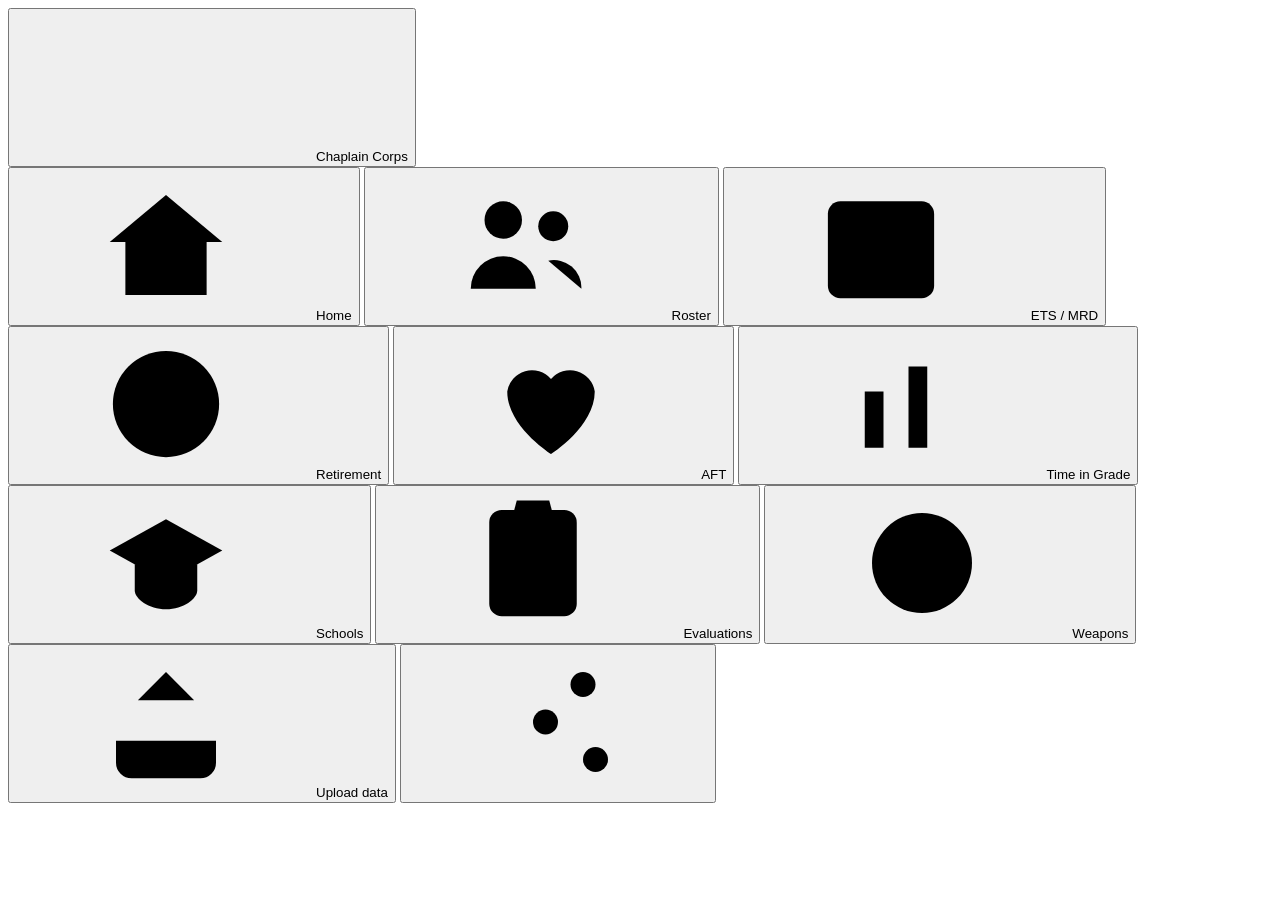
==== src/index.html @ 3e162c18 "Chaplain Corps Dashboard design draft (fictional test data)" ====
<!doctype html>
<html lang="en">
<head>
<meta charset="utf-8">
<meta name="viewport" content="width=device-width, initial-scale=1">
<title>Chaplain Corps Dashboard</title>
<link rel="icon" href="data:image/svg+xml,%3Csvg xmlns='http://www.w3.org/2000/svg' viewBox='0 0 32 32'%3E%3Crect width='32' height='32' rx='8' fill='%231e3a8a'/%3E%3Cpath d='M16 7v18M8 13h16' stroke='white' stroke-width='3' stroke-linecap='round'/%3E%3C/svg%3E">
<style>
/*@@CSS@@*/
</style>
</head>
<body>
<svg width="0" height="0" style="position:absolute" aria-hidden="true">
  <defs>
    <symbol id="i-home" viewBox="0 0 24 24"><path d="M3 11.5 12 4l9 7.5"/><path d="M5.5 9.8V20h13V9.8"/><path d="M10 20v-5.5h4V20"/></symbol>
    <symbol id="i-ros" viewBox="0 0 24 24"><circle cx="9" cy="8" r="3"/><path d="M3.8 19a5.2 5.2 0 0 1 10.4 0"/><circle cx="17" cy="9" r="2.4"/><path d="M16.2 14.5a4.4 4.4 0 0 1 5.3 4.5"/></symbol>
    <symbol id="i-ets" viewBox="0 0 24 24"><rect x="3.5" y="5" width="17" height="15.5" rx="2"/><path d="M3.5 10h17"/><path d="M8 3v4M16 3v4"/><path d="M8 14.5h3.5M8 17.5h8"/></symbol>
    <symbol id="i-ret" viewBox="0 0 24 24"><circle cx="12" cy="12" r="8.5"/><path d="M12 7.5V12l3.2 2.2"/></symbol>
    <symbol id="i-aft" viewBox="0 0 24 24"><path d="M12 20s-7-4.4-7-10a4 4 0 0 1 7-2 4 4 0 0 1 7 2c0 5.6-7 10-7 10z"/></symbol>
    <symbol id="i-tig" viewBox="0 0 24 24"><path d="M4 19h16"/><path d="M7 19V10h3v9M14 19V6h3v13"/></symbol>
    <symbol id="i-sch" viewBox="0 0 24 24"><path d="M3 10 12 5l9 5-9 5-9-5z"/><path d="M7 12.2v4.2c0 1.3 2.2 3 5 3s5-1.7 5-3v-4.2"/><path d="M20.5 10.5V16"/></symbol>
    <symbol id="i-eval" viewBox="0 0 24 24"><rect x="5" y="3.5" width="14" height="17" rx="2"/><path d="M8.5 8.5h7M8.5 12h7M8.5 15.5h4"/><path d="m9 3.5.4-1.5h5.2L15 3.5"/></symbol>
    <symbol id="i-wpn" viewBox="0 0 24 24"><circle cx="12" cy="12" r="8"/><circle cx="12" cy="12" r="4"/><path d="M12 2v3M12 19v3M2 12h3M19 12h3"/></symbol>
    <symbol id="i-upload" viewBox="0 0 24 24"><path d="M12 15V4"/><path d="m7.5 8.5 4.5-4.5 4.5 4.5"/><path d="M4 15v3.5A2.5 2.5 0 0 0 6.5 21h11a2.5 2.5 0 0 0 2.5-2.5V15"/></symbol>
    <symbol id="i-info" viewBox="0 0 24 24"><path d="M4 6h10M18 6h2M4 12h4M12 12h8M4 18h12M20 18h0"/><circle cx="16" cy="6" r="2"/><circle cx="10" cy="12" r="2"/><circle cx="18" cy="18" r="2"/></symbol>
    <symbol id="i-cross" viewBox="0 0 24 24"><path d="M12 4v16M5 9h14"/></symbol>
  </defs>
</svg>

<header class="top">
  <div class="wrap bar">
    <button class="brand" type="button" data-go="home" aria-label="Home">
      <span class="mark"><svg class="ic"><use href="#i-cross"/></svg></span><span class="bname">Chaplain Corps</span>
    </button>
    <nav class="tabs" id="tabs" aria-label="Pages">
      <button type="button" data-go="home"><svg class="ic"><use href="#i-home"/></svg><span>Home</span></button>
      <button type="button" data-go="roster"><svg class="ic"><use href="#i-ros"/></svg><span>Roster</span></button>
      <button type="button" data-go="ets"><svg class="ic"><use href="#i-ets"/></svg><span>ETS / MRD</span></button>
      <button type="button" data-go="retire"><svg class="ic"><use href="#i-ret"/></svg><span>Retirement</span></button>
      <button type="button" data-go="aft"><svg class="ic"><use href="#i-aft"/></svg><span>AFT</span></button>
      <button type="button" data-go="tig"><svg class="ic"><use href="#i-tig"/></svg><span>Time in Grade</span></button>
      <button type="button" data-go="schools"><svg class="ic"><use href="#i-sch"/></svg><span>Schools</span></button>
      <button type="button" data-go="evals"><svg class="ic"><use href="#i-eval"/></svg><span>Evaluations</span></button>
      <button type="button" data-go="weapons"><svg class="ic"><use href="#i-wpn"/></svg><span>Weapons</span></button>
    </nav>
    <div class="tools">
      <span class="asof" id="asOf"></span>
      <button class="btn primary" id="btnUpload" type="button" title="Choose the personnel report and/or the address report. Excel or CSV, recognised by headers."><svg class="ic"><use href="#i-upload"/></svg><span>Upload data</span></button>
      <input type="file" id="fileInput" accept=".xlsx,.xlsm,.xls,.csv" multiple hidden>
      <button class="iconbtn" id="btnInfo" type="button" title="Data details" aria-label="Data details" aria-controls="drawer" aria-expanded="false"><svg class="ic"><use href="#i-info"/></svg></button>
    </div>
  </div>
</header>

<main class="wrap" id="main">
  <section class="page" id="page-home" aria-label="Home"></section>
  <section class="page" id="page-roster" hidden aria-label="Roster"></section>
  <section class="page" id="page-ets" hidden aria-label="ETS and MRD"></section>
  <section class="page" id="page-retire" hidden aria-label="Retirement"></section>
  <section class="page" id="page-aft" hidden aria-label="AFT"></section>
  <section class="page" id="page-tig" hidden aria-label="Time in Grade"></section>
  <section class="page" id="page-schools" hidden aria-label="Schools"></section>
  <section class="page" id="page-evals" hidden aria-label="Evaluations"></section>
  <section class="page" id="page-weapons" hidden aria-label="Weapons"></section>
</main>

<div class="scrim" id="scrim" hidden></div>
<aside class="drawer" id="drawer" hidden aria-label="Data details">
  <div class="dhead"><h2>Data details</h2><button class="iconbtn" id="btnClose" type="button" aria-label="Close">&times;</button></div>
  <p class="dstate" id="dState"></p>
  <div class="dactions">
    <button class="btn primary sm" type="button" data-upload="1"><svg class="ic"><use href="#i-upload"/></svg>Upload files</button>
    <button class="btn sm" id="btnSave" type="button" title="Download one HTML file with the current data built in">Save with data</button>
    <button class="btn ghost sm" id="btnReset" type="button">Reset to test data</button>
  </div>
  <div class="dactions" id="dSamples"></div>
  <h3>Datasets</h3>
  <div class="tablewrap"><table class="grid files" id="tFiles"><thead><tr><th>Dataset</th><th>File</th><th class="num">Rows</th><th>Notes</th></tr></thead><tbody></tbody></table></div>
  <details class="dsec" open><summary>Join and unmatched names</summary><div class="loadreport" id="dJoin"></div></details>
  <details class="dsec" open><summary>Religion codes</summary><div class="loadreport" id="dRel"></div></details>
  <details class="dsec"><summary>Columns each file needs</summary><div class="loadreport" id="dSchema"></div></details>
  <details class="dsec"><summary>How the numbers work</summary>
    <div class="loadreport">
      <ul>
        <li>The personnel report often repeats a Soldier once for every physical-fitness or weapon-qualification date. The dashboard keeps <strong>one row per Full Name</strong> and uses the <strong>most recent</strong> Physical Fitness Test Effective Date (and that row&rsquo;s AFT result) and the <strong>most recent</strong> Weapon Qualification Date (and that row&rsquo;s qualification). Other fields take the first non-blank value.</li>
        <li>Soldier Job Code drops a leading <strong>E</strong> or <strong>O</strong> (O56A becomes 56A). Component (officer vs enlisted) is taken from that prefix when present, otherwise from rank. Officers use Mandatory Removal Date / RCP as their expiration; enlisted Soldiers use ETS.</li>
        <li>Home Assignment Grade Entry Date is shown as <strong>Date of Rank</strong>. Time in grade is measured to the data as-of date. Four years or more is flagged; six years or more is a stronger flag.</li>
        <li>The address report is joined by <strong>Last Name + First Name</strong> matching the start of Full Name (SMITH + JOHN matches SMITH JOHN DEAN). Case and extra spaces are ignored. Home address, city, state and ZIP are combined into one address. Preferred phone, home email and BN Name come from that report.</li>
        <li>Religion Code is translated with the standard DoD/USMC manpower religious-preference list (BB is Baptist Bible Fellowship, NC is Primitive Methodist Church, and so on). Unknown codes are shown as entered; if the report also has a short description, that is shown too.</li>
        <li>Weapon qualifications all count as passing. Ranking is Expert (highest), then Sharpshooter, then Marksman.</li>
        <li>AFT values are normalised to Passed or Failed. Evaluation currency is flagged after 12 months and more strongly after 15 months (or if the date is missing). Weapon qualification is flagged after 12 months.</li>
        <li>Files are recognised by their header row, not their name. Column names are matched ignoring case, spacing and punctuation. A title row above the headers is skipped.</li>
        <li>Everything runs in this file on your computer. Nothing is uploaded to a server. A &ldquo;Save with data&rdquo; file contains whatever you loaded &mdash; treat it with the same protection as the source reports.</li>
      </ul>
    </div>
  </details>
</aside>
<div class="dropover" id="dropOver" hidden><div><svg class="ic big"><use href="#i-upload"/></svg><p>Drop files to load</p></div></div>
<div class="toast" id="toast" role="status" hidden></div>

<script>window.__dashSrc = document.documentElement.outerHTML; /* page markup before any script runs; used by "Save with data" */</script>
<!--@@SCRIPTS@@-->
</body>
</html>
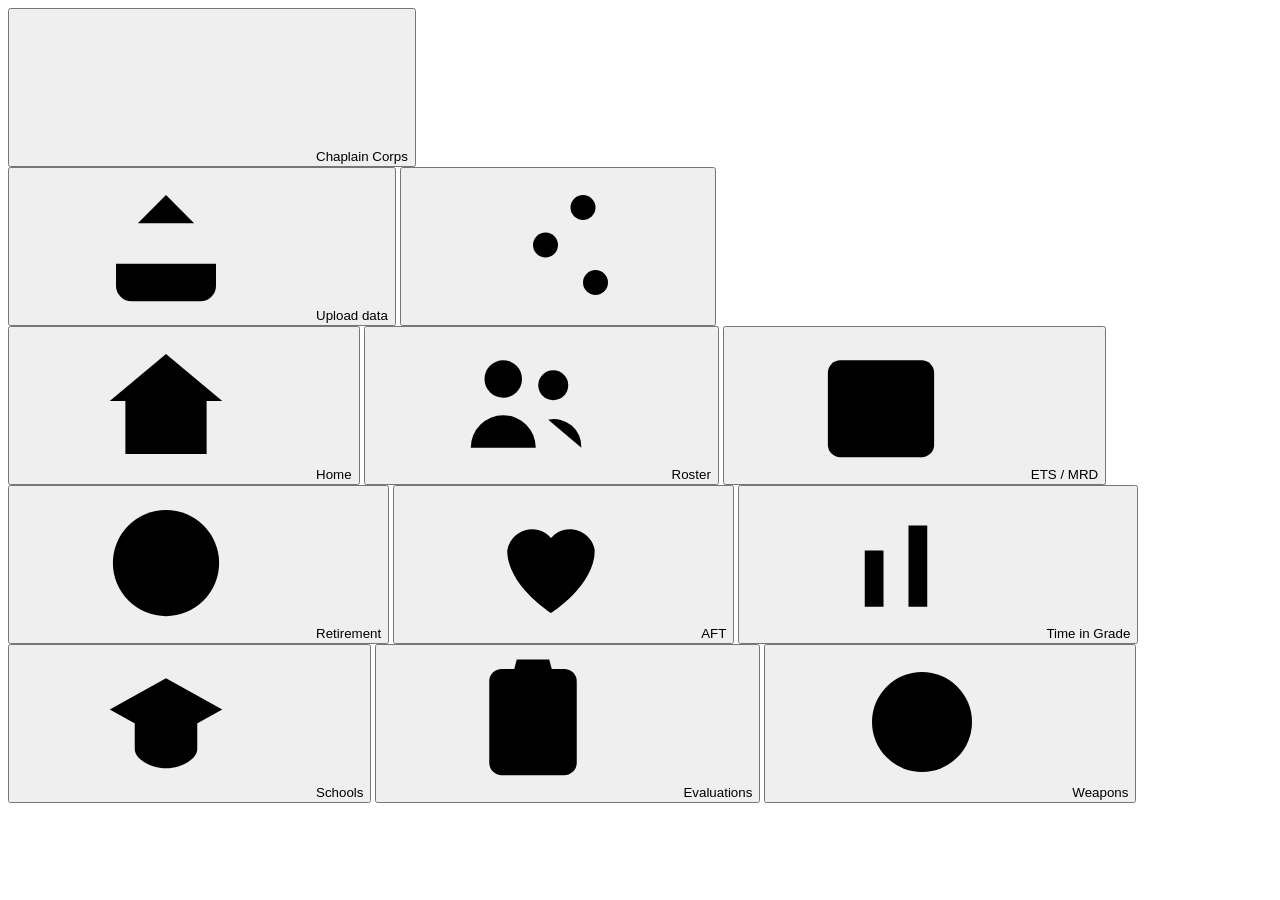
==== commit b3daaa66: "Tighten roster and Home so every tab and column fits Roster columns now fill the page with no sidewa" ====
--- a/src/index.html
+++ b/src/index.html
@@ -32,17 +32,6 @@
     <button class="brand" type="button" data-go="home" aria-label="Home">
       <span class="mark"><svg class="ic"><use href="#i-cross"/></svg></span><span class="bname">Chaplain Corps</span>
     </button>
-    <nav class="tabs" id="tabs" aria-label="Pages">
-      <button type="button" data-go="home"><svg class="ic"><use href="#i-home"/></svg><span>Home</span></button>
-      <button type="button" data-go="roster"><svg class="ic"><use href="#i-ros"/></svg><span>Roster</span></button>
-      <button type="button" data-go="ets"><svg class="ic"><use href="#i-ets"/></svg><span>ETS / MRD</span></button>
-      <button type="button" data-go="retire"><svg class="ic"><use href="#i-ret"/></svg><span>Retirement</span></button>
-      <button type="button" data-go="aft"><svg class="ic"><use href="#i-aft"/></svg><span>AFT</span></button>
-      <button type="button" data-go="tig"><svg class="ic"><use href="#i-tig"/></svg><span>Time in Grade</span></button>
-      <button type="button" data-go="schools"><svg class="ic"><use href="#i-sch"/></svg><span>Schools</span></button>
-      <button type="button" data-go="evals"><svg class="ic"><use href="#i-eval"/></svg><span>Evaluations</span></button>
-      <button type="button" data-go="weapons"><svg class="ic"><use href="#i-wpn"/></svg><span>Weapons</span></button>
-    </nav>
     <div class="tools">
       <span class="asof" id="asOf"></span>
       <button class="btn primary" id="btnUpload" type="button" title="Choose the personnel report and/or the address report. Excel or CSV, recognised by headers."><svg class="ic"><use href="#i-upload"/></svg><span>Upload data</span></button>
@@ -50,6 +39,17 @@
       <button class="iconbtn" id="btnInfo" type="button" title="Data details" aria-label="Data details" aria-controls="drawer" aria-expanded="false"><svg class="ic"><use href="#i-info"/></svg></button>
     </div>
   </div>
+  <nav class="wrap tabs" id="tabs" aria-label="Pages">
+    <button type="button" data-go="home"><svg class="ic"><use href="#i-home"/></svg><span>Home</span></button>
+    <button type="button" data-go="roster"><svg class="ic"><use href="#i-ros"/></svg><span>Roster</span></button>
+    <button type="button" data-go="ets"><svg class="ic"><use href="#i-ets"/></svg><span>ETS / MRD</span></button>
+    <button type="button" data-go="retire"><svg class="ic"><use href="#i-ret"/></svg><span>Retirement</span></button>
+    <button type="button" data-go="aft"><svg class="ic"><use href="#i-aft"/></svg><span>AFT</span></button>
+    <button type="button" data-go="tig"><svg class="ic"><use href="#i-tig"/></svg><span>Time in Grade</span></button>
+    <button type="button" data-go="schools"><svg class="ic"><use href="#i-sch"/></svg><span>Schools</span></button>
+    <button type="button" data-go="evals"><svg class="ic"><use href="#i-eval"/></svg><span>Evaluations</span></button>
+    <button type="button" data-go="weapons"><svg class="ic"><use href="#i-wpn"/></svg><span>Weapons</span></button>
+  </nav>
 </header>
 
 <main class="wrap" id="main">
